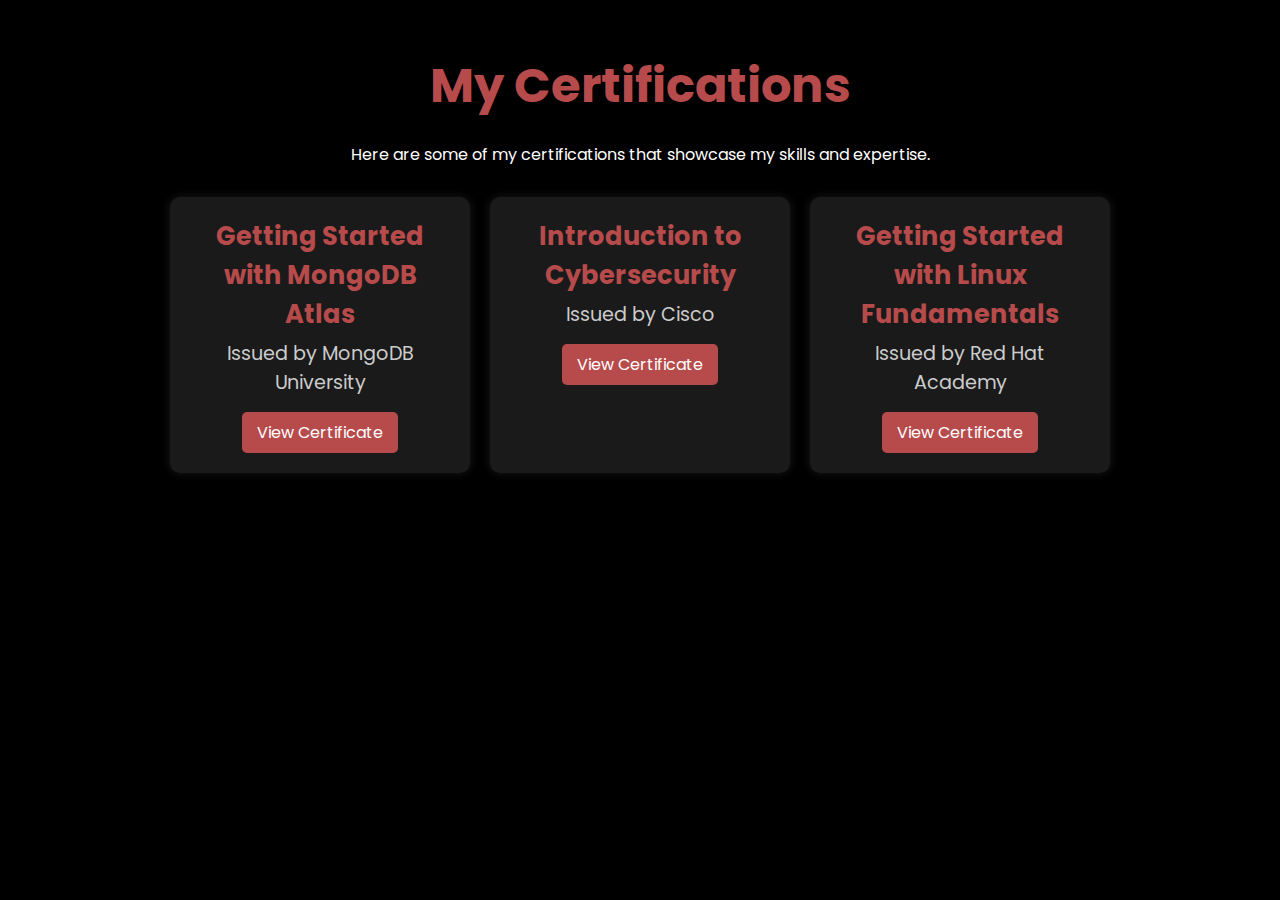
==== certifications.html @ 6e15de87 "Add files via upload" ====
<!DOCTYPE html>
<html lang="en">
<head>
    <meta charset="UTF-8">
    <meta name="viewport" content="width=device-width, initial-scale=1.0">
    <title>My Certifications</title>
    <link rel="stylesheet" href="https://cdnjs.cloudflare.com/ajax/libs/font-awesome/6.4.2/css/all.min.css">
    <style>
        @import url('https://fonts.googleapis.com/css2?family=Poppins:wght@300;400;600&display=swap');

        * {
            margin: 0;
            padding: 0;
            box-sizing: border-box;
            font-family: 'Poppins', sans-serif;
        }

        body {
            background-color: black;
            color: white;
            text-align: center;
            padding: 50px 20px;
        }

        h1 {
            font-size: 3rem;
            color: #b74b4b;
            margin-bottom: 20px;
        }

        .certifications-container {
            display: flex;
            flex-wrap: wrap;
            justify-content: center;
            gap: 20px;
            margin-top: 30px;
        }

        .cert-card {
            background: #1a1a1a;
            padding: 20px;
            border-radius: 10px;
            width: 300px;
            box-shadow: 0 0 10px rgba(255, 255, 255, 0.1);
            transition: 0.3s ease-in-out;
        }

        .cert-card:hover {
            transform: scale(1.05);
            box-shadow: 0 0 20px #b74b4b;
        }

        .cert-card h3 {
            font-size: 1.6rem;
            color: #b74b4b;
        }

        .cert-card p {
            font-size: 1.2rem;
            margin-top: 5px;
            color: #ccc;
        }

        .cert-card a {
            display: inline-block;
            margin-top: 15px;
            padding: 8px 15px;
            background: #b74b4b;
            color: white;
            text-decoration: none;
            border-radius: 5px;
            transition: 0.3s;
        }

        .cert-card a:hover {
            background: white;
            color: black;
        }

        @media (max-width: 768px) {
            .certifications-container {
                flex-direction: column;
                align-items: center;
            }
        }
    </style>
</head>
<body>

    <h1>My Certifications</h1>
    <p>Here are some of my certifications that showcase my skills and expertise.</p>

    <div class="certifications-container">
        <div class="cert-card">
            <h3>Getting Started with MongoDB Atlas</h3>
            <p>Issued by MongoDB University</p>
            <a href="https://learn.mongodb.com/c/aJ3mXqOpRm2G7Xzl5sX8LA" >View Certificate</a>
        </div>

        <div class="cert-card">
            <h3>Introduction to Cybersecurity</h3>
            <p>Issued by Cisco</p>
            <a href="https://www.credly.com/badges/c3051286-13b7-4647-8e3f-825ebd31753e" >View Certificate</a>
        </div>

        <div class="cert-card">
            <h3>Getting Started with Linux Fundamentals</h3>
            <p>Issued by Red Hat Academy</p>
            <a href="https://rha.ole.redhat.com/rha/api/certificates/attendance/uuid/4a98e1c8-75e2-4d84-ae50-12b8f7ba140d" >View Certificate</a>
        </div>

        
    </div>

</body>
</html>
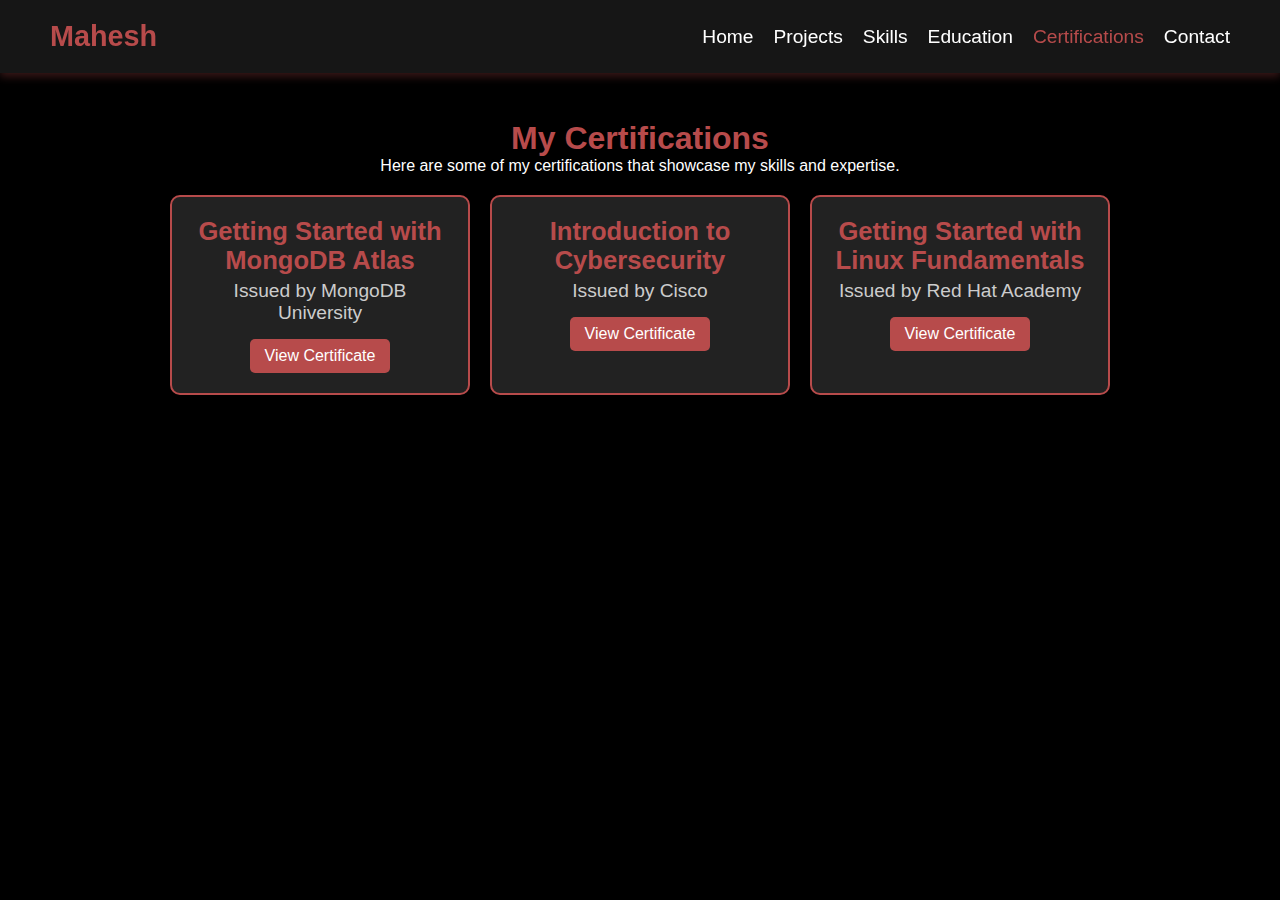
==== commit c632ac7e: "Update certifications.html" ====
--- a/certifications.html
+++ b/certifications.html
@@ -3,29 +3,62 @@
 <head>
     <meta charset="UTF-8">
     <meta name="viewport" content="width=device-width, initial-scale=1.0">
-    <title>My Certifications</title>
-    <link rel="stylesheet" href="https://cdnjs.cloudflare.com/ajax/libs/font-awesome/6.4.2/css/all.min.css">
+    <title>Certifications</title>
+    <link rel="stylesheet" href="https://cdnjs.cloudflare.com/ajax/libs/font-awesome/6.5.2/css/all.min.css">
     <style>
-        @import url('https://fonts.googleapis.com/css2?family=Poppins:wght@300;400;600&display=swap');
-
         * {
             margin: 0;
             padding: 0;
             box-sizing: border-box;
             font-family: 'Poppins', sans-serif;
+            text-decoration: none;
         }
 
         body {
             background-color: black;
             color: white;
             text-align: center;
-            padding: 50px 20px;
+            padding: 20px;
+        }
+
+        header {
+            display: flex;
+            justify-content: space-between;
+            align-items: center;
+            padding: 20px 50px;
+            background: #161616;
+            box-shadow: 0 4px 8px rgba(183, 75, 75, 0.3);
+            position: fixed;
+            width: 100%;
+            top: 0;
+            left: 0;
+            z-index: 1000;
+        }
+
+        .logo {
+            font-size: 1.8rem;
+            color: #b74b4b;
+            font-weight: bold;
+        }
+
+        nav {
+            display: flex;
+            gap: 20px;
+        }
+
+        nav a {
+            color: white;
+            font-size: 1.2rem;
+            transition: 0.3s;
+        }
+
+        nav a:hover, nav a.active {
+            color: #b74b4b;
         }
 
         h1 {
-            font-size: 3rem;
             color: #b74b4b;
-            margin-bottom: 20px;
+            margin-top: 100px;
         }
 
         .certifications-container {
@@ -33,26 +66,31 @@
             flex-wrap: wrap;
             justify-content: center;
             gap: 20px;
-            margin-top: 30px;
+            margin-top: 20px;
         }
 
         .cert-card {
-            background: #1a1a1a;
+            background-color: #222;
             padding: 20px;
             border-radius: 10px;
             width: 300px;
-            box-shadow: 0 0 10px rgba(255, 255, 255, 0.1);
-            transition: 0.3s ease-in-out;
+            text-align: center;
+            border: 2px solid #b74b4b;
+            transition: 0.3s;
         }
 
         .cert-card:hover {
-            transform: scale(1.05);
-            box-shadow: 0 0 20px #b74b4b;
+            background-color: #b74b4b;
+            color: black;
         }
 
         .cert-card h3 {
             font-size: 1.6rem;
             color: #b74b4b;
+        }
+
+        .cert-card:hover h3 {
+            color: black;
         }
 
         .cert-card p {
@@ -72,20 +110,24 @@
             transition: 0.3s;
         }
 
-        .cert-card a:hover {
+        .cert-card:hover a {
             background: white;
             color: black;
-        }
-
-        @media (max-width: 768px) {
-            .certifications-container {
-                flex-direction: column;
-                align-items: center;
-            }
         }
     </style>
 </head>
 <body>
+    <header>
+        <a href="index.html" class="logo">Mahesh</a>
+        <nav>
+            <a href="index.html">Home</a>
+            <a href="projects.html">Projects</a>
+            <a href="skills.html">Skills</a>
+            <a href="education.html">Education</a>
+            <a href="certifications.html" class="active">Certifications</a>
+            <a href="contact.html">Contact</a>
+        </nav>
+    </header>
 
     <h1>My Certifications</h1>
     <p>Here are some of my certifications that showcase my skills and expertise.</p>
@@ -108,8 +150,6 @@
             <p>Issued by Red Hat Academy</p>
             <a href="https://rha.ole.redhat.com/rha/api/certificates/attendance/uuid/4a98e1c8-75e2-4d84-ae50-12b8f7ba140d" >View Certificate</a>
         </div>
-
-        
     </div>
 
 </body>
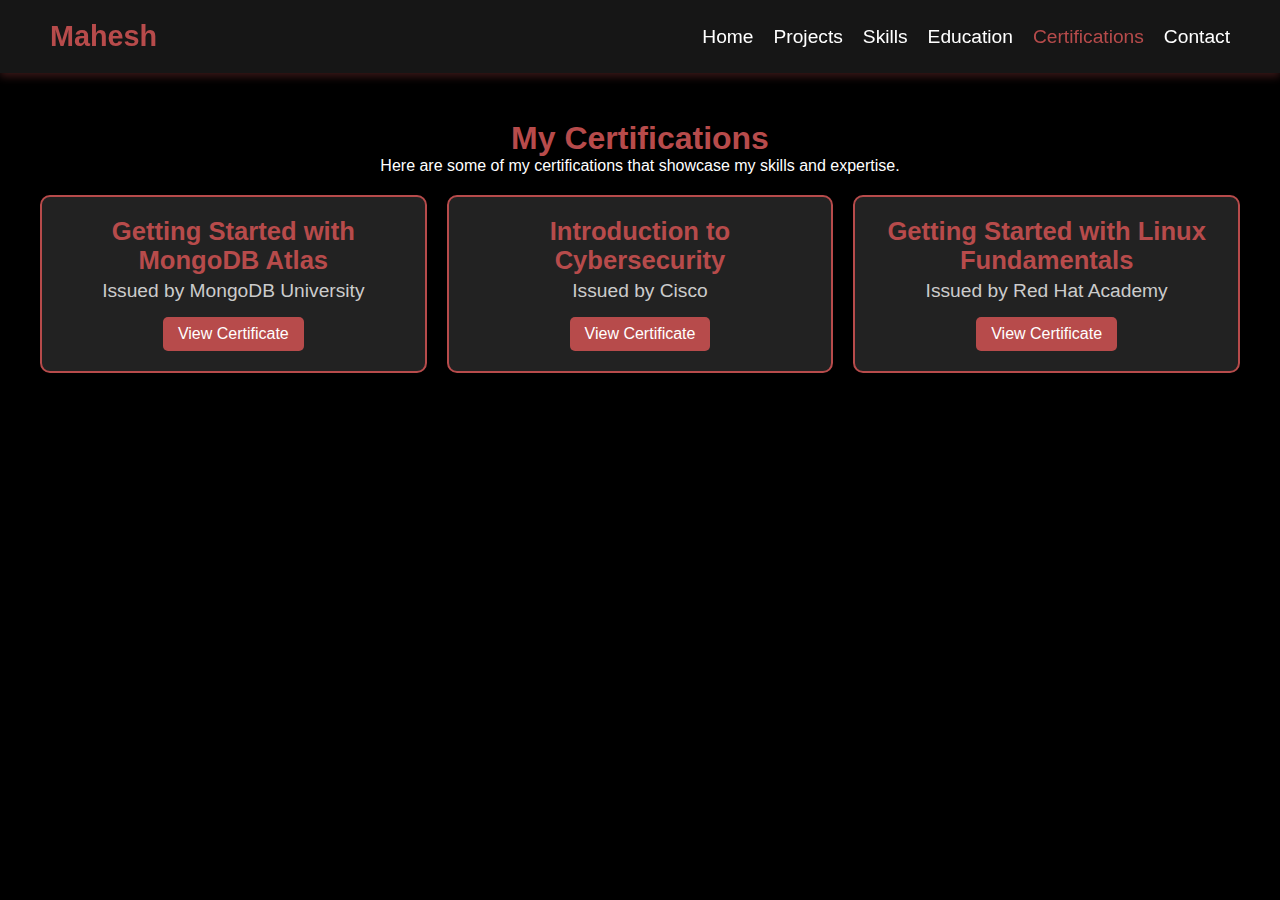
==== commit f248fe91: "Update certifications.html" ====
--- a/certifications.html
+++ b/certifications.html
@@ -62,18 +62,17 @@
         }
 
         .certifications-container {
-            display: flex;
-            flex-wrap: wrap;
-            justify-content: center;
+            display: grid;
+            grid-template-columns: repeat(auto-fit, minmax(280px, 1fr));
             gap: 20px;
             margin-top: 20px;
+            padding: 0 20px;
         }
 
         .cert-card {
             background-color: #222;
             padding: 20px;
             border-radius: 10px;
-            width: 300px;
             text-align: center;
             border: 2px solid #b74b4b;
             transition: 0.3s;
@@ -114,6 +113,19 @@
             background: white;
             color: black;
         }
+
+        @media (max-width: 768px) {
+            header {
+                flex-direction: column;
+                padding: 15px;
+            }
+
+            nav {
+                flex-wrap: wrap;
+                justify-content: center;
+                gap: 10px;
+            }
+        }
     </style>
 </head>
 <body>
@@ -136,21 +148,20 @@
         <div class="cert-card">
             <h3>Getting Started with MongoDB Atlas</h3>
             <p>Issued by MongoDB University</p>
-            <a href="https://learn.mongodb.com/c/aJ3mXqOpRm2G7Xzl5sX8LA" >View Certificate</a>
+            <a href="https://learn.mongodb.com/c/aJ3mXqOpRm2G7Xzl5sX8LA">View Certificate</a>
         </div>
 
         <div class="cert-card">
             <h3>Introduction to Cybersecurity</h3>
             <p>Issued by Cisco</p>
-            <a href="https://www.credly.com/badges/c3051286-13b7-4647-8e3f-825ebd31753e" >View Certificate</a>
+            <a href="https://www.credly.com/badges/c3051286-13b7-4647-8e3f-825ebd31753e">View Certificate</a>
         </div>
 
         <div class="cert-card">
             <h3>Getting Started with Linux Fundamentals</h3>
             <p>Issued by Red Hat Academy</p>
-            <a href="https://rha.ole.redhat.com/rha/api/certificates/attendance/uuid/4a98e1c8-75e2-4d84-ae50-12b8f7ba140d" >View Certificate</a>
+            <a href="https://rha.ole.redhat.com/rha/api/certificates/attendance/uuid/4a98e1c8-75e2-4d84-ae50-12b8f7ba140d">View Certificate</a>
         </div>
     </div>
-
 </body>
 </html>
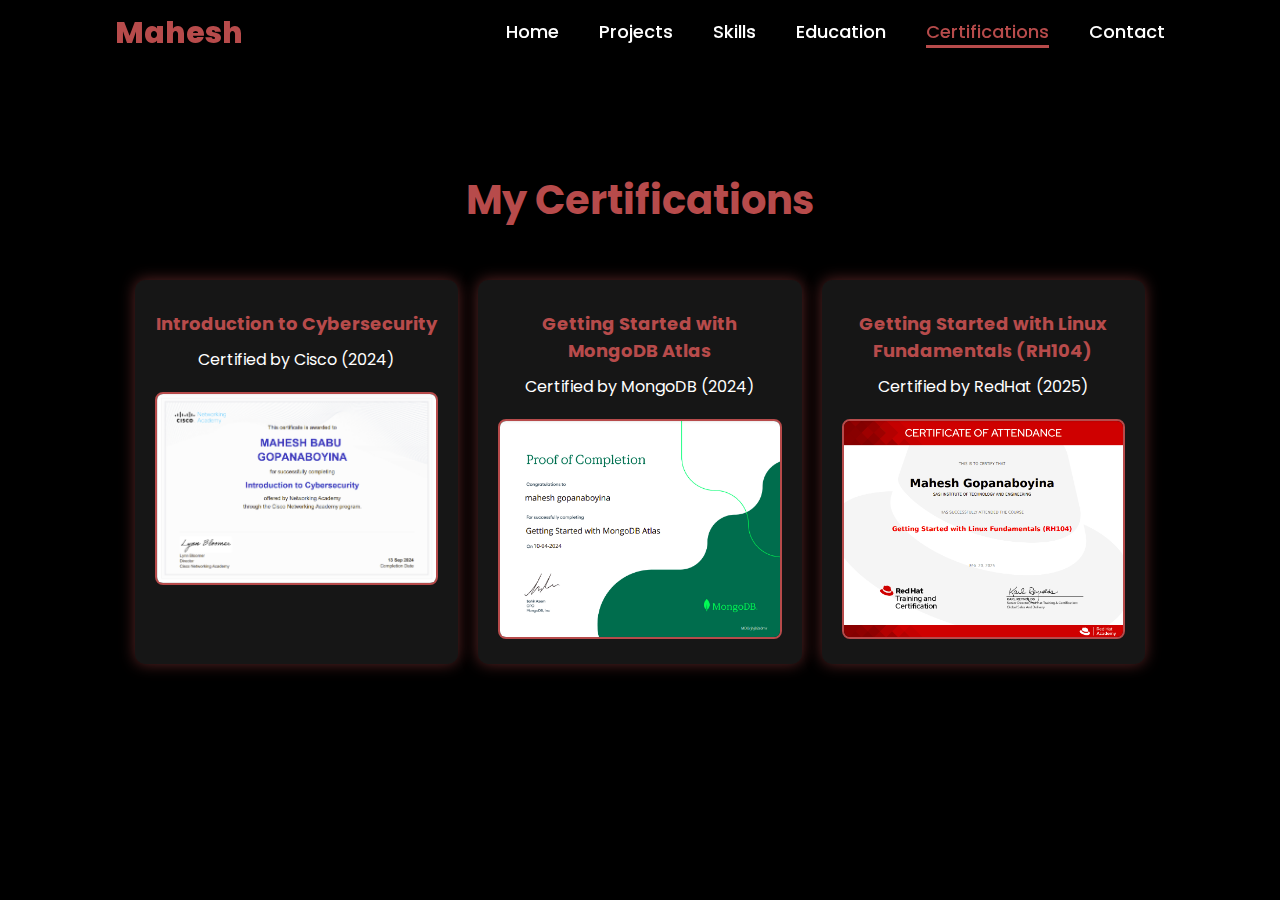
==== commit 66e40162: "Update certifications.html" ====
--- a/certifications.html
+++ b/certifications.html
@@ -5,132 +5,174 @@
     <meta name="viewport" content="width=device-width, initial-scale=1.0">
     <title>Certifications</title>
     <link rel="stylesheet" href="https://cdnjs.cloudflare.com/ajax/libs/font-awesome/6.5.2/css/all.min.css">
+    
     <style>
+        /* Global Styles */
+        @import url('https://fonts.googleapis.com/css2?family=Poppins:wght@100;200;300;400;500;600&display=swap');
+
         * {
             margin: 0;
             padding: 0;
             box-sizing: border-box;
             font-family: 'Poppins', sans-serif;
             text-decoration: none;
+            border: none;
+            outline: none;
+        }
+
+        html {
+            font-size: 62.5%;
+            scroll-behavior: smooth;
         }
 
         body {
+            width: 100%;
+            height: 100vh;
+            overflow-x: hidden;
             background-color: black;
             color: white;
             text-align: center;
-            padding: 20px;
-        }
-
+            padding: 5rem 9%;
+        }
+
+        /* Header / Navbar */
         header {
+            position: fixed;
+            top: 0;
+            left: 0;
+            width: 100%;
+            padding: 1rem 9%;
+            background-color: rgba(0, 0, 0, 0.9);
             display: flex;
             justify-content: space-between;
             align-items: center;
-            padding: 20px 50px;
-            background: #161616;
-            box-shadow: 0 4px 8px rgba(183, 75, 75, 0.3);
-            position: fixed;
-            width: 100%;
-            top: 0;
-            left: 0;
-            z-index: 1000;
+            z-index: 100;
         }
 
         .logo {
-            font-size: 1.8rem;
-            color: #b74b4b;
-            font-weight: bold;
+            font-size: 3rem;
+            color: #b74b4b;
+            font-weight: 800;
+            cursor: pointer;
         }
 
         nav {
             display: flex;
-            gap: 20px;
         }
 
         nav a {
+            font-size: 1.8rem;
             color: white;
-            font-size: 1.2rem;
-            transition: 0.3s;
-        }
-
-        nav a:hover, nav a.active {
-            color: #b74b4b;
-        }
-
+            margin-left: 4rem;
+            font-weight: 500;
+            transition: 0.3s ease;
+            border-bottom: 3px solid transparent;
+        }
+
+        nav a:hover,
+        nav a.active {
+            color: #b74b4b;
+            border-bottom: 3px solid #b74b4b;
+        }
+
+        /* Menu Toggle for Mobile */
+        .menu-toggle {
+            display: none;
+            font-size: 3rem;
+            color: white;
+            cursor: pointer;
+        }
+
+        /* Certifications Section */
         h1 {
-            color: #b74b4b;
-            margin-top: 100px;
+            font-size: 4rem;
+            margin-top: 120px; /* Adjusted for fixed navbar */
+            color: #b74b4b;
         }
 
         .certifications-container {
             display: grid;
-            grid-template-columns: repeat(auto-fit, minmax(280px, 1fr));
+            grid-template-columns: repeat(auto-fit, minmax(300px, 1fr));
             gap: 20px;
-            margin-top: 20px;
-            padding: 0 20px;
+            padding: 20px;
+            margin-top: 30px;
         }
 
         .cert-card {
-            background-color: #222;
+            background: #161616;
+            border-radius: 10px;
             padding: 20px;
-            border-radius: 10px;
-            text-align: center;
+            box-shadow: 0 0 15px rgba(183, 75, 75, 0.5);
+            transition: transform 0.3s;
+        }
+
+        .cert-card:hover {
+            transform: scale(1.05);
+        }
+
+        .cert-title {
+            font-size: 1.8rem;
+            margin-top: 10px;
+            color: #b74b4b;
+        }
+
+        .cert-desc {
+            font-size: 1.6rem;
+            margin: 10px 0;
+        }
+
+        .cert-card img {
+            width: 100%;
+            height: auto;
+            border-radius: 8px;
+            margin-top: 10px;
             border: 2px solid #b74b4b;
-            transition: 0.3s;
-        }
-
-        .cert-card:hover {
-            background-color: #b74b4b;
-            color: black;
-        }
-
-        .cert-card h3 {
-            font-size: 1.6rem;
-            color: #b74b4b;
-        }
-
-        .cert-card:hover h3 {
-            color: black;
-        }
-
-        .cert-card p {
-            font-size: 1.2rem;
-            margin-top: 5px;
-            color: #ccc;
-        }
-
-        .cert-card a {
-            display: inline-block;
-            margin-top: 15px;
-            padding: 8px 15px;
-            background: #b74b4b;
-            color: white;
-            text-decoration: none;
-            border-radius: 5px;
-            transition: 0.3s;
-        }
-
-        .cert-card:hover a {
-            background: white;
-            color: black;
-        }
-
-        @media (max-width: 768px) {
-            header {
+        }
+
+        /* Responsive Design */
+        @media (max-width: 995px) {
+            body {
+                padding: 5rem 5%;
+            }
+
+            nav {
+                display: none;
                 flex-direction: column;
-                padding: 15px;
-            }
-
-            nav {
-                flex-wrap: wrap;
-                justify-content: center;
-                gap: 10px;
+                position: absolute;
+                top: 60px;
+                right: 0;
+                width: 60%;
+                background-color: rgba(0, 0, 0, 0.9);
+                border-left: 3px solid #b74b4b;
+                padding: 2rem;
+            }
+
+            nav.active {
+                display: flex;
+            }
+
+            nav a {
+                display: block;
+                font-size: 2rem;
+                margin: 1.5rem 0;
+            }
+
+            .menu-toggle {
+                display: block;
+            }
+
+            .certifications-container {
+                grid-template-columns: 1fr;
             }
         }
     </style>
 </head>
 <body>
+
+    <!-- Navbar Section -->
     <header>
         <a href="index.html" class="logo">Mahesh</a>
+        <div class="menu-toggle" onclick="toggleMenu()">☰</div>
         <nav>
             <a href="index.html">Home</a>
             <a href="projects.html">Projects</a>
@@ -141,27 +183,33 @@
         </nav>
     </header>
 
+    <!-- Certifications Section -->
     <h1>My Certifications</h1>
-    <p>Here are some of my certifications that showcase my skills and expertise.</p>
 
     <div class="certifications-container">
         <div class="cert-card">
-            <h3>Getting Started with MongoDB Atlas</h3>
-            <p>Issued by MongoDB University</p>
-            <a href="https://learn.mongodb.com/c/aJ3mXqOpRm2G7Xzl5sX8LA">View Certificate</a>
+            <h2 class="cert-title">Introduction to Cybersecurity</h2>
+            <p class="cert-desc">Certified by Cisco (2024)</p>
+            <img src="cisco.png" alt="Cybersecurity Certification">
         </div>
-
         <div class="cert-card">
-            <h3>Introduction to Cybersecurity</h3>
-            <p>Issued by Cisco</p>
-            <a href="https://www.credly.com/badges/c3051286-13b7-4647-8e3f-825ebd31753e">View Certificate</a>
+            <h2 class="cert-title">Getting Started with MongoDB Atlas</h2>
+            <p class="cert-desc">Certified by MongoDB (2024)</p>
+            <img src="mongodb.png" alt="MongoDB Certification">
         </div>
-
         <div class="cert-card">
-            <h3>Getting Started with Linux Fundamentals</h3>
-            <p>Issued by Red Hat Academy</p>
-            <a href="https://rha.ole.redhat.com/rha/api/certificates/attendance/uuid/4a98e1c8-75e2-4d84-ae50-12b8f7ba140d">View Certificate</a>
+            <h2 class="cert-title">Getting Started with Linux Fundamentals (RH104) </h2>
+            <p class="cert-desc">Certified by RedHat (2025)</p>
+            <img src="linux.png" alt="linux Certification">
         </div>
     </div>
+
+    <script>
+        function toggleMenu() {
+            const nav = document.querySelector('nav');
+            nav.classList.toggle('active');
+        }
+    </script>
+
 </body>
 </html>
